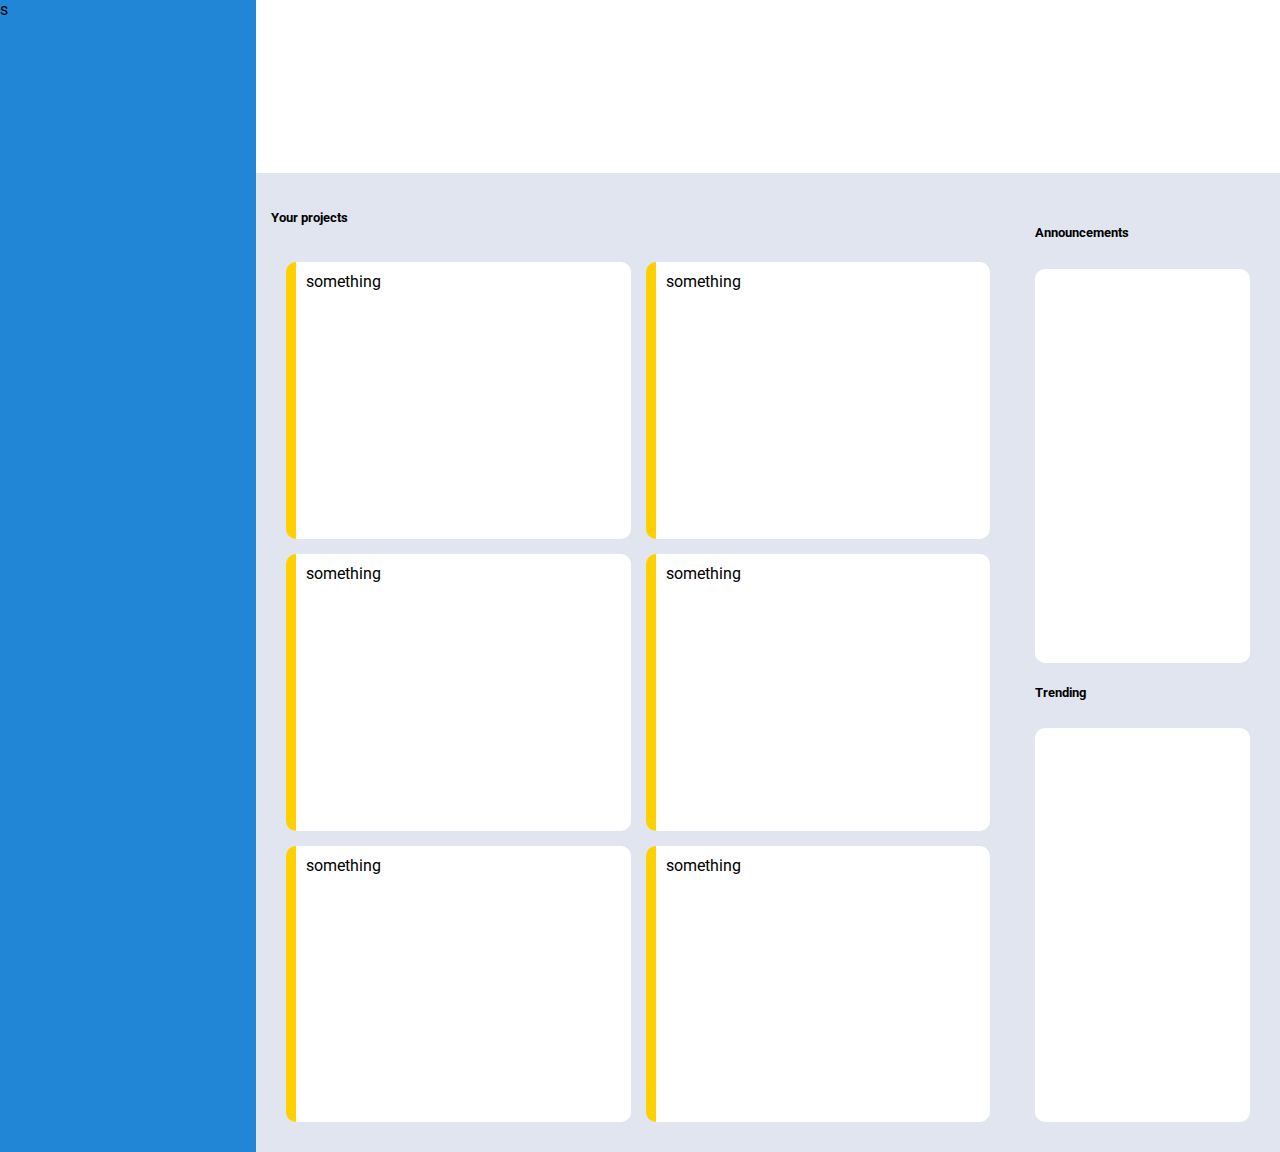
==== css-intermediate/dashboard/index.html @ dc359a86 "feat: restructured directories" ====
<!DOCTYPE html>
<html lang="en">
<head>
    <meta charset="UTF-8">
    <meta name="viewport" content="width=device-width, initial-scale=1.0">
    <title>Document</title>
    <link rel="stylesheet" href="styles.css">
    <link rel="preconnect" href="https://fonts.googleapis.com">
    <link rel="preconnect" href="https://fonts.gstatic.com" crossorigin>
    <link href="https://fonts.googleapis.com/css2?family=Roboto:wght@300&display=swap" rel="stylesheet">
</head>
<body>
    <div class="main container">
        <div class="side-bar">s</div>
        <div class="right container">
            <div class="nav-bar"></div>
            <div class="dashboard container">
                <div class="container project-main">
                    <h5>Your projects</h5>
                    <div class="projects container">
                        <div class="container card">something</div>
                        <div class ="container card">something</div>
                        <div class="container card"> something</div>
                        <div class="container card"> something</div>
                        <div class="container card">something</div>
                        <div class = "container card">something</div>
                    </div>
                </div>
                <div class="etc container">
                    <div class="container ">
                        <h5>Announcements</h5>
                        <div class="container announcement"></div>
                    </div>
                    <div class="container">
                        <h5>Trending</h5>
                        <div class="container trending"></div>
                    </div>
                </div>
            </div>
        </div>
    </div>
    
</body>
</html>
---- css-intermediate/dashboard/styles.css ----
:root{
    font-family: 'Roboto', sans-serif;
}
body{
    margin: 0;
}
.container{
    display: grid;
    /* border: solid black 1px; */
}

.main{
    grid-template-columns: 20fr 80fr;
    grid-template-rows: 100fr;
}

.right{
    padding: 0px;
    grid-template-columns: 1fr;
    grid-template-rows: 15fr 85fr;

}

.dashboard{
    padding :15px;
    gap : 15px;
    grid-template-columns: 3fr 1fr;
    grid-template-rows: 1fr;
    background-color: #e0e5ef;
}

.project-main{
    grid-template-columns: 1fr;
    grid-template-rows: 1fr 15fr;
}

.projects{
    padding:15px;
    gap : 15px;
    grid-template-columns: 1fr 1fr;
    grid-template-rows:1fr 1fr 1fr ;
}

.etc{
    padding :15px;
    grid-template-columns: 1fr;
    grid-template-rows: 1fr 1fr;
}

.side-bar{
    background-color: #2286d6;
}

.card{
    background-color: #ffffff;
    border-radius: 10px;
    border-left: solid rgb(255, 208, 0) 10px;
    padding: 10px;
}

.etc div{
    grid-template-columns: 1fr;
    grid-template-rows: 1fr 6fr;
}

.trending{
    background-color: #ffffff;
    border-radius:10px;
}

.announcement{
    background-color: #ffffff;
    border-radius: 10px;
}
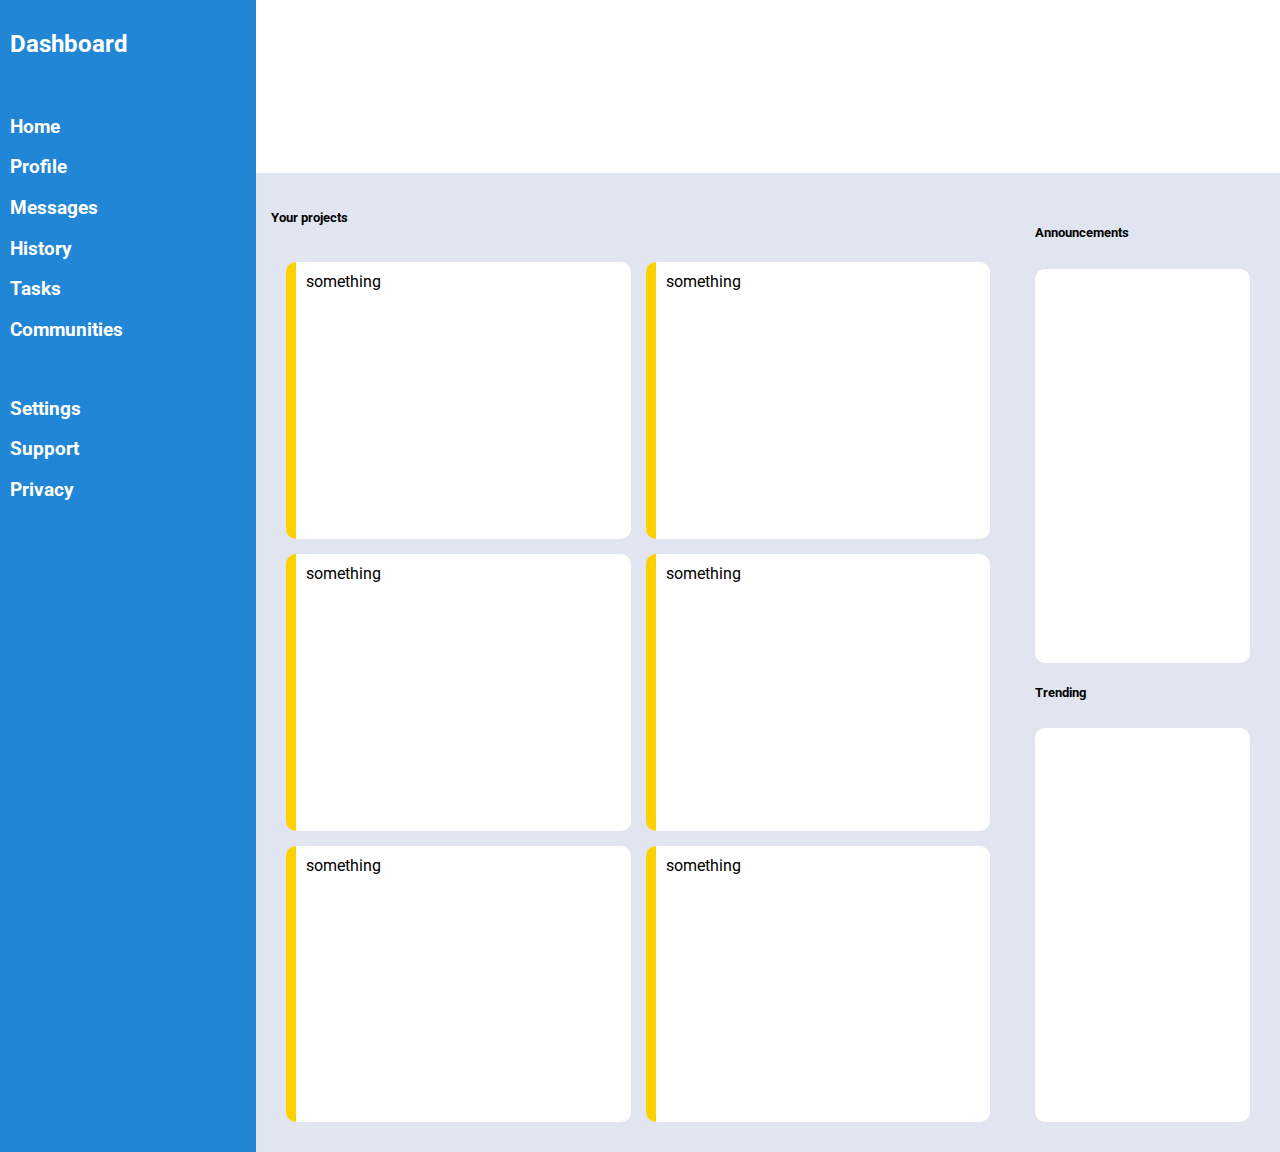
==== commit 4a1b2d0c: "feat: added contents to dashboard" ====
--- a/css-intermediate/dashboard/index.html
+++ b/css-intermediate/dashboard/index.html
@@ -11,7 +11,28 @@
 </head>
 <body>
     <div class="main container">
-        <div class="side-bar">s</div>
+        <div class="side-bar">
+            <div class="logo-title"><h2>Dashboard</h2></div>
+            <div class="options">
+                <div><br></div>
+                <div class="opt1">
+                    <div><h3>Home</h3></div>
+                    <div><h3>Profile</h3></div>
+                    <div><h3>Messages</h3></div>
+                    <div><h3>History</h3></div>
+                    <div><h3>Tasks</h3></div>
+                    <div><h3>Communities</h3></div>
+                </div>
+                <div><br></div>
+                <div class="opt2">
+                    <div><h3>Settings</h3></div>
+                    <div><h3>Support</h3></div>
+                    <div><h3>Privacy</h3></div>
+                </div>
+                <div></div>
+            </div>
+        </div>
+
         <div class="right container">
             <div class="nav-bar"></div>
             <div class="dashboard container">
--- a/css-intermediate/dashboard/styles.css
+++ b/css-intermediate/dashboard/styles.css
@@ -49,6 +49,15 @@
 
 .side-bar{
     background-color: #2286d6;
+    grid-template-columns: 1fr;
+    grid-template-rows: 1fr 9fr;
+    padding: 10px;
+    h2{
+        color:#ffffff;
+    };
+    h3{
+        color: #ffffff;
+    }
 }
 
 .card{
@@ -71,4 +80,9 @@
 .announcement{
     background-color: #ffffff;
     border-radius: 10px;
+}
+
+.options{
+    grid-template-columns: 1fr;
+    grid-template-rows: 2fr 6fr 1fr 3fr 7fr;
 }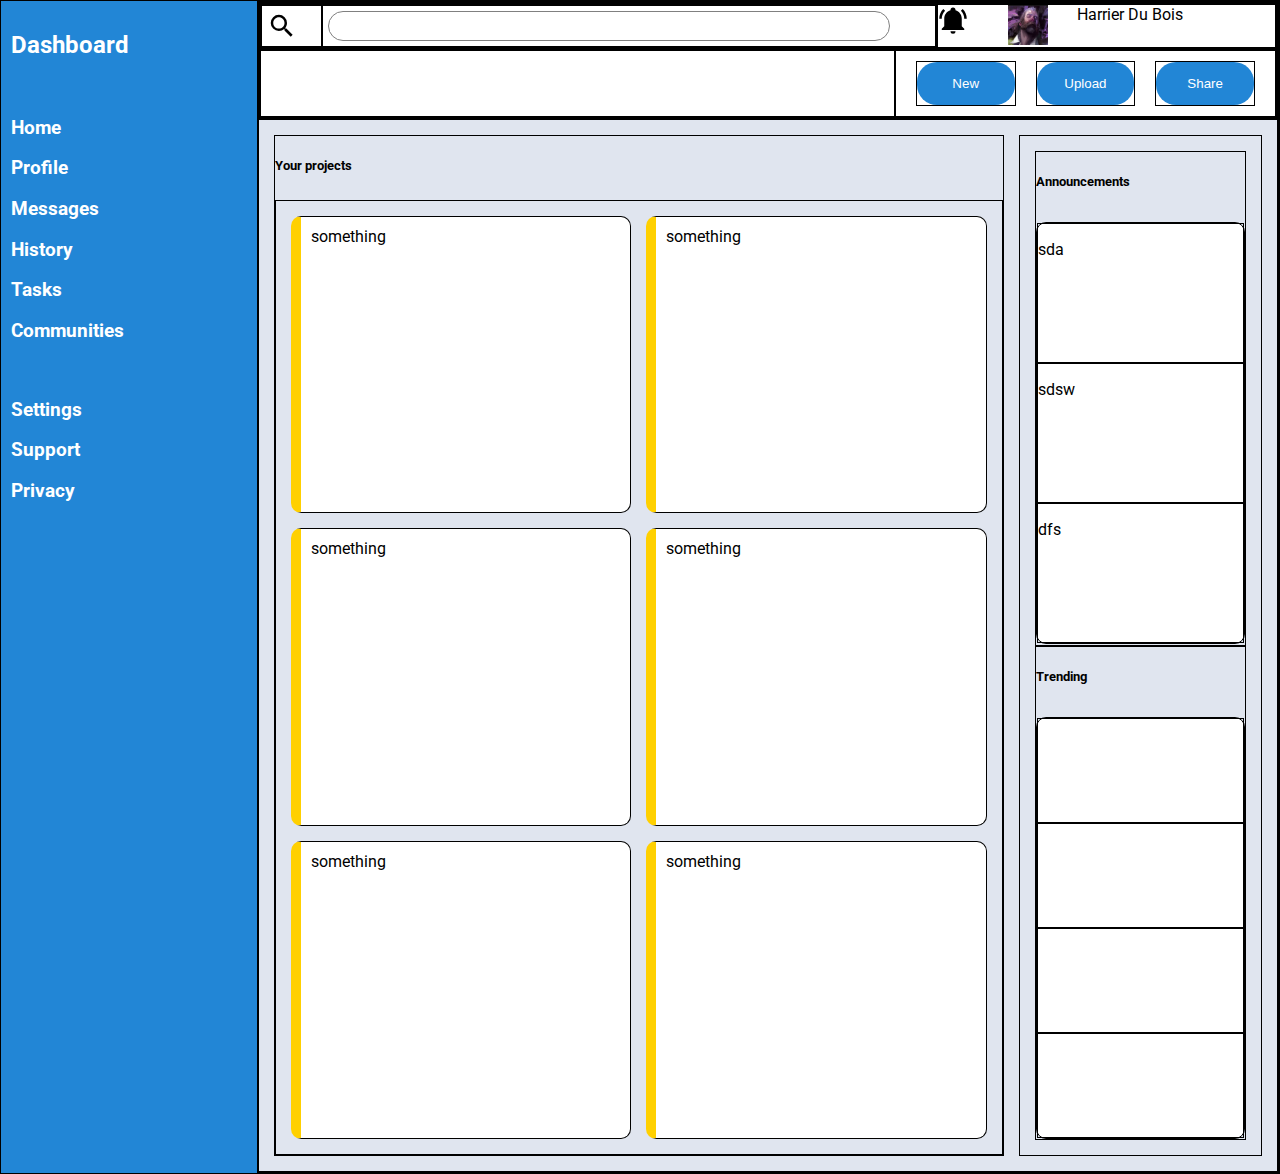
==== commit cda43ba7: "feat: added content to dashboard" ====
--- a/css-intermediate/dashboard/index.html
+++ b/css-intermediate/dashboard/index.html
@@ -34,7 +34,23 @@
         </div>
 
         <div class="right container">
-            <div class="nav-bar"></div>
+            <div class="nav-bar container">
+                <div class="nav-top container">
+                    <div class="container search-area">
+                        <div class="container"><img src="images-svg/magnify.svg" alt=""></div>
+                        <div class="container"><input type="text"></div>
+                    </div>
+                    <div class="container notification"><img src="images-svg/bell-ring.svg" alt=""><img src="images-svg/harry.png" alt="" style="height:40px;width:40px"><p>Harrier Du Bois</p></div>
+                </div>
+                <div class="nav-bottom container">
+                    <div class="container"></div>
+                    <div class="container nav-buttons">
+                        <div class="container"><button>New</button></div>
+                        <div class="container"><button>Upload</button></div>
+                        <div class="container"><button>Share</button></div>
+                    </div>
+                </div>
+            </div>
             <div class="dashboard container">
                 <div class="container project-main">
                     <h5>Your projects</h5>
@@ -50,11 +66,20 @@
                 <div class="etc container">
                     <div class="container ">
                         <h5>Announcements</h5>
-                        <div class="container announcement"></div>
+                        <div class="container announcement">
+                            <div class="container"><p>sda</p></div>
+                            <div class="container"><p>sdsw</p></div>
+                            <div class="container"><p>dfs</p></div>
+                        </div>
                     </div>
                     <div class="container">
                         <h5>Trending</h5>
-                        <div class="container trending"></div>
+                        <div class="container trending">
+                            <div class="container"></div>
+                            <div class="container"></div>
+                            <div class="container"></div>
+                            <div class="container"></div>
+                        </div>
                     </div>
                 </div>
             </div>
--- a/css-intermediate/dashboard/styles.css
+++ b/css-intermediate/dashboard/styles.css
@@ -6,7 +6,7 @@
 }
 .container{
     display: grid;
-    /* border: solid black 1px; */
+    border: solid black 1px;
 }
 
 .main{
@@ -17,9 +17,67 @@
 .right{
     padding: 0px;
     grid-template-columns: 1fr;
-    grid-template-rows: 15fr 85fr;
+    grid-template-rows: 10fr 90fr;
 
 }
+
+.nav-bar{
+    grid-template-columns: 1fr; 
+    grid-template-rows: 2fr 3fr;
+    
+    .nav-top{
+        grid-template-rows:1fr;
+        grid-template-columns: 2fr 1fr;
+        img{
+            height: 30px;
+            width: 30px;
+        }
+        .search-area{
+            grid-template-columns: 1fr 10fr;
+            grid-template-rows: 1fr;
+            div{
+                padding: 5px;
+            }
+            input{
+                border: solid 1px gray;
+                border-radius: 15px;
+                padding-left: 10px;
+                margin-right: 40px;
+            };
+        }
+        .notification{
+            grid-template-columns: 1fr 1fr 4fr;
+            padding:0px;
+            gap:20px;
+            p{
+                margin:0px;
+                margin-top: 0px;
+                margin-bottom: 0px;
+                padding: 0px
+            }
+        }
+    };
+    .nav-bottom{
+        grid-template-rows: 1fr;
+        grid-template-columns: 5fr 3fr;
+        .nav-buttons{
+            grid-template-columns: 1fr 1fr 1fr;
+            grid-template-rows: 1fr;
+            gap:20px;
+            padding: 20px;
+            padding-top:10px;
+            padding-bottom:10px;
+            button{
+                border:solid 0px;
+                background-color: #2286d6;
+                color: #ffffff;
+                border-radius: 20px;
+            }
+        };
+    };
+}
+
+
 
 .dashboard{
     padding :15px;
@@ -67,7 +125,7 @@
     padding: 10px;
 }
 
-.etc div{
+.etc>div{
     grid-template-columns: 1fr;
     grid-template-rows: 1fr 6fr;
 }
@@ -75,11 +133,15 @@
 .trending{
     background-color: #ffffff;
     border-radius:10px;
+    grid-template-columns: 1fr;
+    grid-template-rows: 1fr 1fr 1fr 1fr;
 }
 
 .announcement{
     background-color: #ffffff;
     border-radius: 10px;
+    grid-template-columns: 1fr;
+    grid-template-rows: 1fr 1fr 1fr;
 }
 
 .options{
